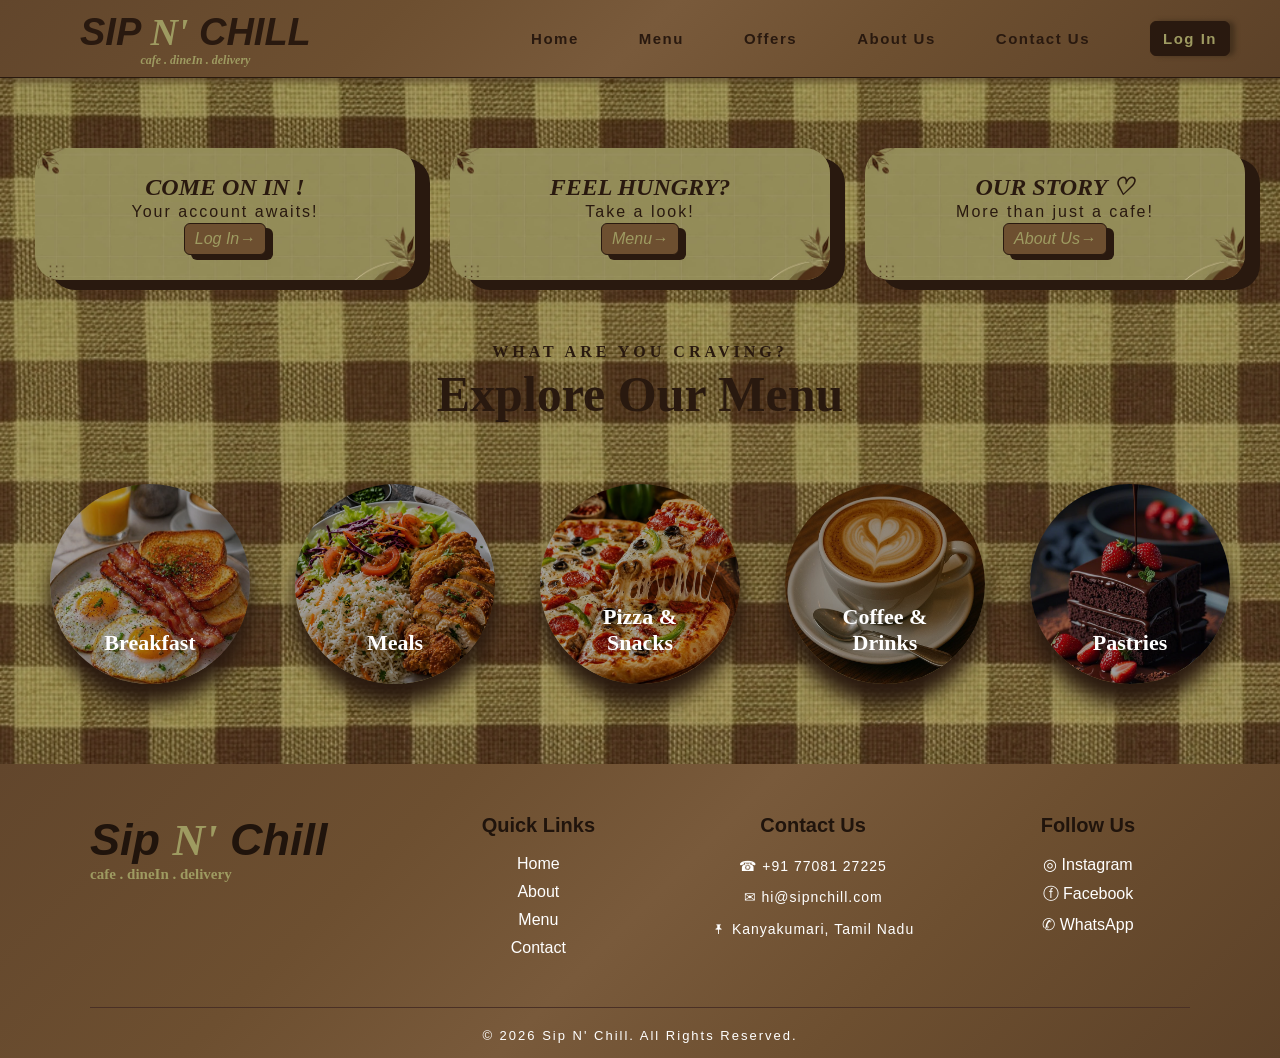
==== home.html @ 759a5cee "Add files via upload" ====
<!DOCTYPE html>
<html lang="en">
<head>
    <meta charset="UTF-8">
    <meta name="viewport" content="width=device-width, initial-scale=1.0">
    <title>SIP N' CHILL | HOME</title>
    <link rel="stylesheet" href="home.css">
</head>
<body>
    <header id="head-bar">
        <div class="logo">
        SIP   <span>N'</span>   CHILL
        <p>cafe . dineIn . delivery</p>
        </div>
    <button class="hamburger" id="hamburger">☰</button>
    <nav class="nav-bar" id="navBar">
        <a href="home.html">Home</a>
        <a href="menu.html">Menu</a>
        <a href="offers.html">Offers</a>
        <a href="about.html">About Us</a>
        <a href="contact.html">Contact Us</a>
    
    <button id="btn-log"><a href="loginfrm.html">Log In</a></button>
    </nav>
    </header>
    <section id="home-section">
    <div>
        <h1>COME ON IN !</h1>
        <p>Your account awaits!</p>
        <a href="loginfrm.html">Log In→</a>
    </div>
    <div>
        <h1>FEEL HUNGRY?</h1>
        <p>Take a look!</p>
        <a href="menu.html">Menu→</a>
    </div>

    <div>
        <h1>OUR STORY ♡</h1>
        <p>More than just a cafe!</p>
        <a href="about.html">About Us→</a>
    </div>
</section>
<section id="categories-section">
    <div class="sec-heading">
        <p>WHAT ARE YOU CRAVING?</p>
        <h1>Explore Our Menu</h1>
    </div>
    <div class="categories">
    <a href="menu.html" class="category">
    <img src="breakfast.jpeg" alt="Breakfast">
    <h3>Breakfast</h3></a>

    <a href="menu.html" class="category">
    <img src="meal.jpeg" alt="Meals">
    <h3>Meals</h3></a>

    <a href="menu.html" class="category">
    <img src="pizzaa.jpeg" alt="Pizza">
    <h3>Pizza & Snacks</h3></a>

    <a href="menu.html" class="category">
    <img src="coffee.jpeg" alt="Coffee">
    <h3>Coffee & Drinks</h3></a>

     <a href="menu.html" class="category">
    <img src="cake.jpeg" alt="Meals">
    <h3>Pastries</h3></a>
    </div>
</section>
      <footer class="footer">
    <div class="footer-container">
        <div class="footer-brand">
            <h2>Sip <span>N'</span> Chill</h2>
            <h5>cafe . dineIn . delivery</h5>
        </div>
        <div class="links">
            <h3>Quick Links</h3>
            <a href="home.html">Home</a>
            <a href="about.html">About</a>
            <a href="menu.html">Menu</a>
            <a href="contact.html">Contact</a>
        </div>
        <div class="footer-contact">
            <h3>Contact Us</h3>
            <p>☎ +91 77081 27225</p>
            <p>✉ hi@sipnchill.com</p>
            <p>🖈 Kanyakumari, Tamil Nadu</p>
        </div>
        <div class="footer-social">
            <h3>Follow Us</h3>
            <div class="icons">
                <a href="#">◎ Instagram</a>
                <a href="#">ⓕ Facebook</a>
                <a href="#">✆ WhatsApp</a>
            </div>
        </div>
    </div>
    <div class="footer-bottom">
        <p>© 2026 Sip N' Chill. All Rights Reserved.</p>
    </div>

</footer>

<script>
    const hamburger = document.getElementById("hamburger");
    const navBar = document.getElementById("navBar");

    hamburger.addEventListener("click", function () {
        navBar.classList.toggle("active");
    });
</script>
</body>
</html>
---- home.css ----
/* =====================================================
   RESET
   ===================================================== */

* {
    margin: 0;
    padding: 0;
    box-sizing: border-box;
}

html {
    scroll-behavior: smooth;
}

body {
    width: 100%;
    min-height: 100vh;

    margin: 0;

    background-image: url("crttowel.png");
    background-size: cover;
    background-position: center top;
    background-repeat: repeat-y;

    overflow-x: hidden;
}


/* =====================================================
   HEADER
   ===================================================== */

#head-bar {
    width: 100%;
    min-height: 78px;

    background: linear-gradient(
    135deg,
    #62462c 0%,
    #6d4f30 30%,
    #795a3b 50%,
    #6d4f30 70%,
    #5c4128 100%
);
    box-shadow: 0 5px 5px rgba(70, 48, 29, 0.45);
    display: flex;
    align-items: center;
    justify-content: space-between;

    padding: 7px 30px;

    position: sticky;
    top: 0;
    z-index: 1000;

    border-bottom: 1px solid #29190f;
}


/* =====================================================
   LOGO
   ===================================================== */

.logo {
    font-family: Impact, Haettenschweiler,
        'Arial Narrow Bold', sans-serif;

    font-weight: bolder;

    color: #29190f;

    font-size: 38px;

    font-style: italic;

    margin-left: 50px;
}

.logo span {
    font-family: cursive;

    color: #9e9b61;

    font-size: 38px;

    font-weight: bolder;

    font-style: italic;
}

.logo p {
    font-family: cursive;

    font-size: 12px;

    font-weight: bolder;

    font-style: italic;

    color: #9e9b61;

    line-height: 1.1;

    text-align: center;
}


/* =====================================================
   NAVIGATION
   ===================================================== */

.nav-bar {
    display: flex;

    align-items: center;

    gap: 60px;
}

.nav-bar a {
    text-decoration: none;

    color: #29190f;

    font-family: 'Lucida Sans',
        'Lucida Sans Regular',
        'Lucida Grande',
        'Lucida Sans Unicode',
        Geneva,
        Verdana,
        sans-serif;

    font-weight: bold;

    font-size: 15px;

    letter-spacing: 1.5px;

    transition: color 0.3s ease;
}

.nav-bar a:hover {
    color: #9e9b61;
}


/* =====================================================
   LOGIN BUTTON
   ===================================================== */

#btn-log {
    background-color: #29190f;

    border-radius: 6px;

    box-shadow: 5px 0 5px #46321e;

    font-family: 'Lucida Sans',
        'Lucida Sans Regular',
        'Lucida Grande',
        'Lucida Sans Unicode',
        Geneva,
        Verdana,
        sans-serif;

    font-weight: bold;

    padding: 8px 12px;

    border: 1px solid #29190f;

    margin-right: 20px;

    font-size: 14px;

    letter-spacing: 1.2px;

    cursor: pointer;
}

#btn-log a {
    text-decoration: none;

    color: #9e9b61;
}


/* =====================================================
   HAMBURGER
   ===================================================== */

.hamburger {
    display: none;

    background: none;

    border: none;

    color: #29190f;

    font-size: 30px;

    cursor: pointer;
}


/* =====================================================
   HOME CARDS
   ===================================================== */

#home-section {
    margin-top: 70px;

    display: grid;

    grid-template-columns: repeat(3, 1fr);

    gap: 35px;

    margin-left: 35px;
    margin-right: 35px;

    text-align: center;
}

#home-section div {
    background-image: url("cafebg3.jpeg");

    background-size: cover;

    background-position: center;

    border-radius: 25px;

    text-align: center;

    box-shadow: 15px 10px 0 #29190f;

    padding: 25px;

    transition: transform 0.4s ease;
}

#home-section div:hover {
    transform: translateY(-6px);

    cursor: pointer;
}

#home-section div a {
    display: inline-block;

    text-decoration: none;

    color: #9e9b61;

    background-color: #6d4f30;

    padding: 6px 10px;

    border-radius: 6px;

    font-style: oblique;

    font-family: 'Lucida Sans',
        'Lucida Sans Regular',
        'Lucida Grande',
        'Lucida Sans Unicode',
        Geneva,
        Verdana,
        sans-serif;

    box-shadow: 7px 5px 0 #29190f;

    border: 1px solid #29190f;

    transition: transform 0.3s ease;
}

#home-section div a:hover {
    transform: translateY(-2px);
}

#home-section h1 {
    font-style: oblique;

    color: #29190f;

    line-height: 1.2;

    text-align: center;
}

#home-section p {
    font-family: Verdana,
        Geneva,
        Tahoma,
        sans-serif;

    letter-spacing: 2px;

    font-weight: normal;

    color: #29190f;

    text-align: center;

    font-size: medium;

    line-height: 1.3;
}


/* =====================================================
   SECTION HEADING
   ===================================================== */

.sec-heading {
    text-align: center;

    padding: 0 20px;
}

.sec-heading p {
    font-weight: bold;

    color: #29190f;

    letter-spacing: 4px;

    margin-top: 60px;

    line-height: 1.5;
}

.sec-heading h1 {
    text-align: center;

    color: #29190f;

    line-height: 1.2;

    font-size: 50px;
}


/* =====================================================
   CATEGORIES
   ===================================================== */

.categories {
    display: grid;

    grid-template-columns: repeat(5, 1fr);

    gap: 25px;

    margin: 60px 40px 0;

    justify-items: center;
}

.category {
    position: relative;

    width: 200px;
    height: 200px;

    overflow: hidden;

    border-radius: 50%;

    box-shadow: 0 20px 20px #29190f;
}

.category img {
    width: 100%;
    height: 100%;

    object-fit: cover;

    transition: transform 0.5s ease;

    filter: brightness(65%);
}

.category img:hover {
    transform: scale(1.08);
}

.category h3 {
    position: absolute;

    text-align: center;

    bottom: 0;

    left: 0;
    right: 0;

    padding:28px;

    color: white;

    font-size: 22px;

    background: transparent;
}


/* =====================================================
   FOOTER
   ===================================================== */

.footer {
    margin-top: 80px;

    background:
 linear-gradient(
    135deg,
    #62462c 0%,
    #6d4f30 30%,
    #795a3b 50%,
    #6d4f30 70%,
    #5c4128 100%
);

    color: #9e9b61;

    padding: 50px 15px 15px;
}

.footer-container {
    width: 100%;

    max-width: 1100px;

    display: grid;

    grid-template-columns:
        1.5fr 1fr 1.3fr 1fr;

    gap: 40px;

    margin: auto;
}

.footer h2 {
    font-family: Impact,
        Haettenschweiler,
        'Arial Narrow Bold',
        sans-serif;

    font-weight: bolder;

    color: #20140c;

    font-size: 45px;

    font-style: italic;

    margin: 0;
}

.footer span {
    font-family: cursive;

    color: #9e9b61;

    font-size: 45px;

    font-weight: bolder;

    font-style: italic;
}

.footer h5 {
    font-family: cursive;

    font-size: 15px;

    font-weight: bolder;

    color: #9e9b61;

    margin: 0 0 4px;
}

.footer h3 {
    margin: 0 0 18px;

    color: #20140c;
    text-align: center;

    font-size: 20px;

    font-family: 'Gill Sans',
        'Gill Sans MT',
        Calibri,
        'Trebuchet MS',
        sans-serif;
}


.footer-contact p {
    color: white;

    line-height: 1.7;

    font-size: 14px;

    margin: 8px 0;
    text-align: center;
    letter-spacing: 1px;

    font-family: 'Gill Sans',
        'Gill Sans MT',
        Calibri,
        'Trebuchet MS',
        sans-serif;
}

.footer-brand p {
    max-width: 280px;
}

.links {
    display: flex;

    flex-direction: column;
}

.links a {
    color: white;

    text-decoration: none;

    margin-bottom: 10px;

    transition: 0.3s;

    font-family: 'Gill Sans',
        'Gill Sans MT',
        Calibri,
        'Trebuchet MS',
        sans-serif;
    text-align: center;
}

.links a:hover {
    color: #967866;

    padding-left: 5px;
}

.icons {
    display: flex;

    flex-direction: column;

    gap: 10px;
}

.icons a {
    color: white;
    text-align: center;
    text-decoration: none;

    transition: 0.3s;

    font-family: 'Gill Sans',
        'Gill Sans MT',
        Calibri,
        'Trebuchet MS',
        sans-serif;
}

.icons a:hover {
    color: #967866;

    padding-left: 5px;
}

.footer-bottom {
    max-width: 1100px;

    margin: 40px auto 0;

    padding-top: 20px;

    border-top: 1px solid #4a3025;

    text-align: center;
}

.footer-bottom p {
    margin: 0;

    font-size: 13px;

    color: white;

    font-family: 'Gill Sans',
        'Gill Sans MT',
        Calibri,
        'Trebuchet MS',
        sans-serif;

    letter-spacing: 2px;
}


/* =====================================================
   LARGE TABLET
   901px - 1100px
   ===================================================== */

@media (min-width: 901px) and (max-width: 1100px) {

    /* HEADER */
    #head-bar {
        min-height: 75px;
        padding: 7px 20px;
    }

    .logo {
        margin-left: 20px;
        font-size: 32px;
    }

    .logo span {
        font-size: 32px;
    }

    .logo p {
        font-size: 10px;
    }

    .nav-bar {
        gap: 30px;
    }

    .nav-bar a {
        font-size: 13px;
        letter-spacing: 1px;
    }

    #btn-log {
        margin-right: 5px;
        font-size: 13px;
    }


    /* HOME */
    #home-section {
        grid-template-columns: repeat(3, 1fr);
        gap:25px;
        margin-left: 25px;
        margin-right: 25px;
    }

    #home-section div {
        padding: 20px;
    }

    #home-section h1 {
        font-size: 27px;
    }

    #home-section p {
        font-size: 14px;
    }


    /* SECTION HEADING */
    .sec-heading h1 {
        font-size: 45px;
    }


    /* CATEGORIES */
    .categories {
        grid-template-columns: repeat(3, 1fr);
        row-gap:60px;
        column-gap:10px;
        margin-left: 30px;
        margin-right: 30px;
    }

    .category {
        width: 200px;
        height: 200px;
    }


    /* FOOTER */
    .footer-container {
        grid-template-columns: repeat(4, 1fr);
        gap:4px;
        max-width:1100px;
    }
    .footer-brand h2{
        margin-top:40px;
        font-size:32px;
        text-align: center;
    }
    .footer-brand h5{
        font-size: 9px;
        text-align: center;
    }
    .footer-brand span{
        font-size:32px;
        
    }
}


/* =====================================================
   TABLET
   769px - 900px
   ===================================================== */

@media (min-width: 769px) and (max-width: 900px) {

    /* HEADER */
    #head-bar {
        min-height: 72px;
        padding: 7px 15px;
    }

    .logo {
        margin-left: 10px;
        font-size: 28px;
    }

    .logo span {
        font-size: 28px;
    }

    .logo p {
        font-size: 9px;
    }

    .nav-bar {
        gap: 18px;
    }

    .nav-bar a {
        font-size: 12px;
        letter-spacing: 1px;
    }

    #btn-log {
        font-size: 12px;
        padding: 7px 9px;
        margin-right: 0;
    }


    /* HOME */
    #home-section {
        grid-template-columns: repeat(3, 1fr);
        gap:20px;
        margin-left: 18px;
        margin-right: 18px;
    }

    #home-section div {
        padding: 18px 12px;
    }

    #home-section h1 {
        font-size: 24px;
    }

    #home-section p {
        font-size: 13px;
        letter-spacing: 1px;
    }


    /* SECTION HEADING */
    .sec-heading p {
        font-size: 13px;
        letter-spacing: 3px;
    }

    .sec-heading h1 {
        font-size: 40px;
    }


    /* CATEGORIES */
    .categories {
        grid-template-columns: repeat(3, 1fr);
        row-gap:60px;
        column-gap:5px;
        margin: 50px 20px 0;
    }

    .category {
        width: 190px;
        height: 190px;
    }

    .category h3 {
        font-size: 18px;
        padding: 20px;
    }


    /* FOOTER */
    .footer-container {
        grid-template-columns: repeat(4, 1fr);
        gap:60px;
        padding: 0 25px;
    }
    .footer-brand h2{
        margin-top:40px;
        font-size:29px;
        text-align: center;
    }
    .footer-brand h5{
        font-size: 9px;
        text-align: center;
    }
    .footer-brand span{
        font-size:29px;
        
    }
    .footer-contact p{
        font-size: 10px;
    }
}


/* =====================================================
   MOBILE
   601px - 768px
   ===================================================== */

@media (min-width: 601px) and (max-width: 768px) {

    /* HEADER */
    #head-bar {
        min-height: 70px;
        padding: 7px 18px;
    }

    .logo {
        margin-left: 0;
        font-size: 26px;
    }

    .logo span {
        font-size: 26px;
    }

    .logo p {
        font-size: 8px;
    }

    /* Hide desktop navigation */
    .nav-bar {
        display: none;

        position: absolute;
        top: 100%;
        right: 0;
        width:180px;
        flex-direction: column;
        align-items: center;
        gap: 0;
        padding: 8px 18px;

        background: linear-gradient(
            135deg,
            #62462c 0%,
            #6d4f30 30%,
            #795a3b 50%,
            #6d4f30 70%,
            #5c4128 100%
        );

        box-shadow: 0 8px 15px rgba(41, 25, 15, 0.4);

        border-top: 1px solid #29190f;
    }


    /* DROPDOWN OPEN */

    .nav-bar.active {
        display: flex;
    }


    /* NAVIGATION LINKS */

    .nav-bar a {
        width: 100%;

        padding: 14px 0;

        text-align: center;

        font-size: 15px;
    }

    .nav-bar a:hover {
        background-color: rgba(41, 25, 15, 0.15);

        color: #9e9b61;
    }


    /* LOGIN BUTTON */

    #btn-log {
        margin: 10px 0;

        padding: 8px 20px;
    }



    /* Show hamburger */
    .hamburger {
        display: block;
        font-size: 30px;
    }


    /* HOME */
    #home-section {
        margin-top: 40px;
        grid-template-columns:1fr;
        gap: 30px;
        margin-left: 62px;
        margin-right: 50px;
    }

    #home-section div {
        width:450px;
        min-height: 150px;
        padding: 25px 20px;
        box-shadow: 10px 8px 0 #29190f;
        align-items: center;
    }

    #home-section h1 {
        font-size: 28px;
    }

    #home-section p {
        font-size: 14px;
        line-height: 1.5;
    }


    /* SECTION HEADING */
    .sec-heading {
        padding: 0 20px;
    }

    .sec-heading p {
        margin-top: 50px;
        font-size: 12px;
        letter-spacing: 3px;
    }

    .sec-heading h1 {
        font-size: 38px;
    }


    /* CATEGORIES */
    .categories {
        grid-template-columns: repeat(2, 1fr);
        column-gap:20px;
        row-gap: 40px;
        margin: 40px 25px 0;
    }

    .category {
        width: 180px;
        height: 180px;
    }

    .category h3 {
        font-size: 17px;
    }


    /* FOOTER */
    .footer {
        margin-top: 60px;
    }

    .footer-container {
        grid-template-columns: 1fr;
        gap: 30px;
        text-align: center;
        padding: 0 25px;
    }

    .footer-brand p {
        max-width: 100%;
        margin: auto;
    }

    .links,
    .icons {
        align-items: center;
    }

    .footer h2,
    .footer span {
        font-size: 38px;
    }
}


/* =====================================================
   SMALL MOBILE
   481px - 600px
   ===================================================== */

@media (min-width: 481px) and (max-width: 600px) {

    /* HEADER */
    #head-bar {
        min-height: 68px;
        padding: 6px 15px;
    }

    .logo {
        font-size: 23px;
    }

    .logo span {
        font-size: 23px;
    }

    .logo p {
        font-size: 7px;
    }
    .nav-bar {
        display: none;

        position: absolute;
        top: 100%;
        right: 0;
        width:180px;
        flex-direction: column;
        align-items: center;
        gap: 0;
        padding: 8px 0;

        background: linear-gradient(
            135deg,
            #62462c 0%,
            #6d4f30 30%,
            #795a3b 50%,
            #6d4f30 70%,
            #5c4128 100%
        );

        box-shadow: 0 8px 15px rgba(41, 25, 15, 0.4);

        border-top: 1px solid #29190f;
    }


    /* DROPDOWN OPEN */

    .nav-bar.active {
        display: flex;
    }


    /* NAVIGATION LINKS */

    .nav-bar a {
        width: 100%;

        padding: 14px 0;

        text-align: center;

        font-size: 12px;
    }

    .nav-bar a:hover {
        background-color: rgba(41, 25, 15, 0.15);

        color: #9e9b61;
    }


    /* LOGIN BUTTON */

    #btn-log {
        margin: 10px 0;

        padding: 8px 20px;
    }

    .hamburger {
        display: block;
        font-size: 27px;
    }
    /* HOME */
    #home-section {
        grid-template-columns:1fr;
        margin-top: 35px;
        margin-left: 15px;
        margin-right: 15px;
        gap: 25px;
    }

    #home-section div {
        min-height: 110px;
        padding: 20px 10px;
    }

    #home-section h1 {
        font-size: 25px;
    }

    #home-section p {
        font-size: 13px;
        line-height: 1.5;
    }


    /* HEADING */
    .sec-heading p {
        margin-top: 45px;
        font-size: 10px;
        letter-spacing: 2px;
    }

    .sec-heading h1 {
        font-size: 32px;
    }


    /* CATEGORIES */
    .categories {
        grid-template-columns: repeat(2,1fr);
        row-gap: 40px;
        column-gap: 10px;
        margin: 35px 15px 0;
    }

    .category {
        width: 170px;
        height: 170px;
    }

    .category h3 {
        font-size: 15px;
        padding: 20px;
    }


    /* FOOTER */
    .footer {
        padding: 40px 15px 15px;
    }

    .footer-container {
        grid-template-columns: 1fr;
        gap: 25px;
        text-align: center;
    }

    .footer-brand p {
        max-width: 100%;
        margin: auto;
    }

    .links,
    .icons {
        align-items: center;
    }

    .footer h2,
    .footer span {
        font-size: 32px;
    }

    .footer h3 {
        font-size: 18px;
    }

    .footer-contact p,
    .links a,
    .icons a {
        font-size: 13px;
    }
}


/* =====================================================
   EXTRA SMALL MOBILE
   361px - 480px
   ===================================================== */

@media (min-width: 361px) and (max-width: 480px) {

    /* HEADER */
    #head-bar {
        min-height: 65px;
        padding: 5px 12px;
    }

    .logo {
        font-size: 22px;
    }

    .logo span {
        font-size: 22px;
    }

    .logo p {
        font-size: 7px;
    }
    .nav-bar {
        display: none;

        position: absolute;
        top: 100%;
        right: 0;
        width:180px;
        flex-direction: column;
        align-items: center;
        gap: 0;
        padding: 8px 0;

        background: linear-gradient(
            135deg,
            #62462c 0%,
            #6d4f30 30%,
            #795a3b 50%,
            #6d4f30 70%,
            #5c4128 100%
        );

        box-shadow: 0 8px 15px rgba(41, 25, 15, 0.4);

        border-top: 1px solid #29190f;
    }


    /* DROPDOWN OPEN */

    .nav-bar.active {
        display: flex;
    }


    /* NAVIGATION LINKS */

    .nav-bar a {
        width: 100%;

        padding: 14px 0;

        text-align: center;

        font-size: 12px;
    }

    .nav-bar a:hover {
        background-color: rgba(41, 25, 15, 0.15);

        color: #9e9b61;
    }


    /* LOGIN BUTTON */

    #btn-log {
        margin: 10px 0;

        padding: 8px 20px;
    }


    .hamburger {
        display: block;
        font-size: 25px;
    }


    /* HOME */
    #home-section {
        grid-template-columns: 1fr;
        margin-top: 30px;
        margin-left: 12px;
        margin-right: 12px;
        gap: 22px;
    }

    #home-section div {
        min-height: 100px;
        padding: 20px 10px;
        border-radius: 20px;
        box-shadow: 8px 7px 0 #29190f;
    }

    #home-section h1 {
        font-size: 23px;
    }

    #home-section p {
        font-size: 12px;
        letter-spacing: 1px;
    }


    /* HEADING */
    .sec-heading {
        padding: 0 12px;
    }

    .sec-heading p {
        margin-top: 40px;
        font-size: 9px;
        letter-spacing: 1.5px;
    }

    .sec-heading h1 {
        font-size: 28px;
    }


    /* CATEGORIES */
    .categories {
        grid-template-columns: repeat(2, 1fr);
        row-gap:35px;
        column-gap:6px;
        margin: 30px 10px 0;
    }

    .category {
        width: 155px;
        height: 155px;
    }

    .category h3 {
        font-size: 14px;
        padding: 18px;
    }


    /* FOOTER */
    .footer {
        padding: 40px 15px 15px;
    }

    .footer-container {
        grid-template-columns: 1fr;
        gap: 25px;
        text-align: center;
    }

    .footer-brand p {
        max-width: 100%;
        margin: auto;
    }

    .links,
    .icons {
        align-items: center;
    }

    .footer h2,
    .footer span {
        font-size: 28px;
    }

    .footer h3 {
        font-size: 17px;
    }

    .footer-contact p,
    .links a,
    .icons a {
        font-size: 12px;
    }
}


/* =====================================================
   VERY SMALL MOBILE
   0px - 360px
   ===================================================== */

@media (max-width: 360px) {

    /* HEADER */
    #head-bar {
        min-height: 62px;
        padding: 5px 10px;
    }

    .logo {
        margin-left: 0;
        font-size: 18px;
    }

    .logo span {
        font-size: 18px;
    }

    .logo p {
        font-size: 5px;
    }
    .nav-bar {
        display: none;

        position: absolute;
        top: 100%;
        right: 0;
        width:180px;
        flex-direction: column;
        align-items: center;
        gap: 0;
        padding: 8px 0;

        background: linear-gradient(
            135deg,
            #62462c 0%,
            #6d4f30 30%,
            #795a3b 50%,
            #6d4f30 70%,
            #5c4128 100%
        );

        box-shadow: 0 8px 15px rgba(41, 25, 15, 0.4);

        border-top: 1px solid #29190f;
    }


    /* DROPDOWN OPEN */

    .nav-bar.active {
        display: flex;
    }


    /* NAVIGATION LINKS */

    .nav-bar a {
        width: 100%;

        padding: 14px 0;

        text-align: center;

        font-size: 12px;
    }

    .nav-bar a:hover {
        background-color: rgba(41, 25, 15, 0.15);

        color: #9e9b61;
    }


    /* LOGIN BUTTON */

    #btn-log {
        margin: 10px 0;

        padding: 8px 20px;
    }
    .hamburger {
        display: block;
        font-size: 23px;
    }


    /* HOME */
    #home-section {
        grid-template-columns: 1fr;
        margin-top: 25px;
        margin-left: 10px;
        margin-right: 10px;
        gap: 20px;
    }

    #home-section div {
        min-height: 80px;
        padding: 15px 5px;
        border-radius: 18px;
        box-shadow: 7px 6px 0 #29190f;
    }

    #home-section h1 {
        font-size: 20px;
    }

    #home-section p {
        font-size: 11px;
        line-height: 1.4;
        letter-spacing: 0.5px;
    }

    #home-section div a {
        padding: 5px 8px;
        font-size: 12px;
    }


    /* HEADING */
    .sec-heading {
        padding: 0 10px;
    }

    .sec-heading p {
        margin-top: 35px;
        font-size: 8px;
        letter-spacing: 1px;
    }

    .sec-heading h1 {
        font-size: 25px;
    }


    /* CATEGORIES */
    .categories {
        grid-template-columns: 1fr 1fr;
        column-gap: 2px;
        row-gap: 40px;
        margin: 25px 8px 0;
    }

    .category {
        width: 140px;
        height: 140px;
    }

    .category h3 {
        font-size: 12px;
        padding: 15px;
    }


    /* FOOTER */
    .footer {
        margin-top: 45px;
        padding: 35px 10px 12px;
    }

    .footer-container {
        grid-template-columns: 1fr;
        gap: 22px;
        text-align: center;
    }

    .footer-brand p {
        max-width: 100%;
        margin: auto;
    }

    .links,
    .icons {
        align-items: center;
    }

    .footer h2,
    .footer span {
        font-size: 25px;
    }

    .footer h3 {
        font-size: 16px;
    }

    .footer-contact p,
    .links a,
    .icons a {
        font-size: 11px;
    }

    .footer-bottom {
        margin-top: 30px;
        padding-top: 15px;
    }

    .footer-bottom p {
        font-size: 10px;
        letter-spacing: 1px;
    }
}
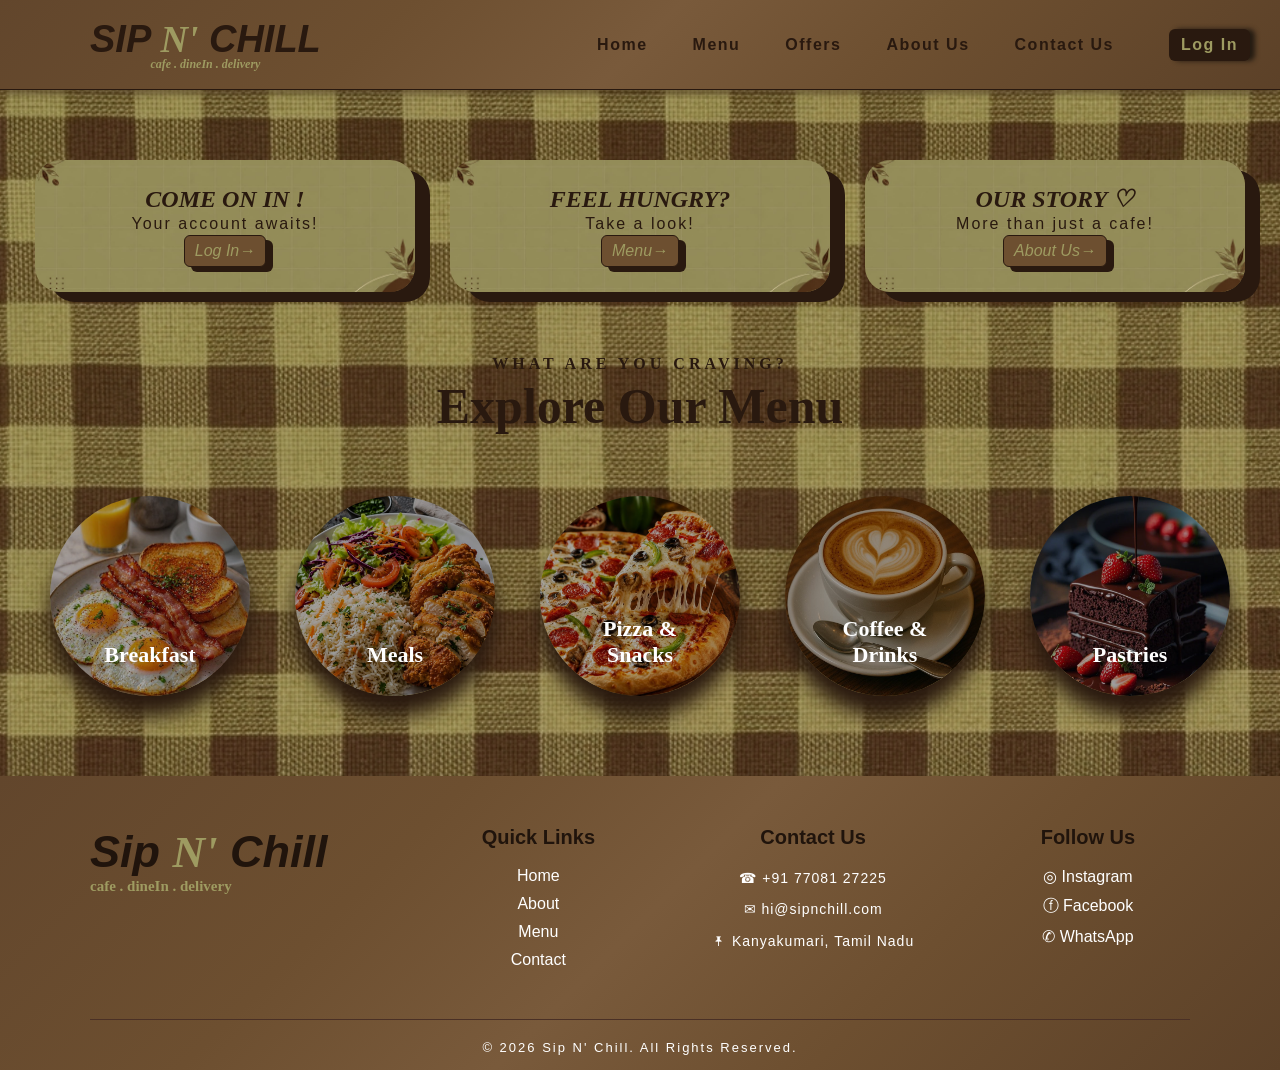
==== commit 6c8faf6e: "Add category links to menu sections in home.html Updated the home.html file to include new section l" ====
--- a/home.html
+++ b/home.html
@@ -47,23 +47,23 @@
         <h1>Explore Our Menu</h1>
     </div>
     <div class="categories">
-    <a href="menu.html" class="category">
+    <a href="menu.html#breakfast" class="category">
     <img src="breakfast.jpeg" alt="Breakfast">
     <h3>Breakfast</h3></a>
 
-    <a href="menu.html" class="category">
+    <a href="menu.html#meals" class="category">
     <img src="meal.jpeg" alt="Meals">
     <h3>Meals</h3></a>
 
-    <a href="menu.html" class="category">
+    <a href="menu.html#pizza" class="category">
     <img src="pizzaa.jpeg" alt="Pizza">
     <h3>Pizza & Snacks</h3></a>
 
-    <a href="menu.html" class="category">
+    <a href="menu.html#drinks" class="category">
     <img src="coffee.jpeg" alt="Coffee">
     <h3>Coffee & Drinks</h3></a>
 
-     <a href="menu.html" class="category">
+     <a href="menu.html#pastries" class="category">
     <img src="cake.jpeg" alt="Meals">
     <h3>Pastries</h3></a>
     </div>
@@ -111,4 +111,5 @@
     });
 </script>
 </body>
-</html>+</html>
+</html>
--- a/home.css
+++ b/home.css
@@ -29,30 +29,34 @@
 
 /* =====================================================
    HEADER
-   ===================================================== */
+===================================================== */
 
 #head-bar {
-    width: 100%;
-    min-height: 78px;
-
-    background: linear-gradient(
-    135deg,
-    #62462c 0%,
-    #6d4f30 30%,
-    #795a3b 50%,
-    #6d4f30 70%,
-    #5c4128 100%
-);
-    box-shadow: 0 5px 5px rgba(70, 48, 29, 0.45);
+    min-height: 90px;
+
+    background:
+        linear-gradient(
+            135deg,
+            #62462c 0%,
+            #6d4f30 30%,
+            #795a3b 50%,
+            #6d4f30 70%,
+            #5c4128 100%
+        );
+
+    box-shadow:
+        0 5px 5px rgba(70, 48, 29, 0.45);
+
     display: flex;
     align-items: center;
     justify-content: space-between;
 
-    padding: 7px 30px;
+    padding: 8px 30px;
 
     position: sticky;
     top: 0;
-    z-index: 1000;
+
+    z-index: 3000;
 
     border-bottom: 1px solid #29190f;
 }
@@ -60,11 +64,14 @@
 
 /* =====================================================
    LOGO
-   ===================================================== */
+===================================================== */
 
 .logo {
-    font-family: Impact, Haettenschweiler,
-        'Arial Narrow Bold', sans-serif;
+    font-family:
+        Impact,
+        Haettenschweiler,
+        'Arial Narrow Bold',
+        sans-serif;
 
     font-weight: bolder;
 
@@ -74,7 +81,9 @@
 
     font-style: italic;
 
-    margin-left: 50px;
+    margin-left: 60px;
+
+    white-space: nowrap;
 }
 
 .logo span {
@@ -96,26 +105,26 @@
 
     font-weight: bolder;
 
-    font-style: italic;
-
     color: #9e9b61;
 
     line-height: 1.1;
 
     text-align: center;
+
+    margin-top: -3px;
 }
 
 
 /* =====================================================
    NAVIGATION
-   ===================================================== */
+===================================================== */
 
 .nav-bar {
     display: flex;
 
+    gap: 45px;
+
     align-items: center;
-
-    gap: 60px;
 }
 
 .nav-bar a {
@@ -123,7 +132,8 @@
 
     color: #29190f;
 
-    font-family: 'Lucida Sans',
+    font-family:
+        'Lucida Sans',
         'Lucida Sans Regular',
         'Lucida Grande',
         'Lucida Sans Unicode',
@@ -131,13 +141,13 @@
         Verdana,
         sans-serif;
 
-    font-weight: bold;
-
-    font-size: 15px;
+    font-weight: bolder;
+
+    font-size: 16px;
 
     letter-spacing: 1.5px;
 
-    transition: color 0.3s ease;
+    transition: 0.3s ease;
 }
 
 .nav-bar a:hover {
@@ -147,16 +157,18 @@
 
 /* =====================================================
    LOGIN BUTTON
-   ===================================================== */
+===================================================== */
 
 #btn-log {
     background-color: #29190f;
 
     border-radius: 6px;
 
-    box-shadow: 5px 0 5px #46321e;
-
-    font-family: 'Lucida Sans',
+    box-shadow:
+        5px 0 5px #241b12;
+
+    font-family:
+        'Lucida Sans',
         'Lucida Sans Regular',
         'Lucida Grande',
         'Lucida Sans Unicode',
@@ -166,17 +178,15 @@
 
     font-weight: bold;
 
-    padding: 8px 12px;
-
-    border: 1px solid #29190f;
-
-    margin-right: 20px;
+    padding: 7px 12px;
+
+    border: none;
+
+    margin-left: 10px;
 
     font-size: 14px;
 
     letter-spacing: 1.2px;
-
-    cursor: pointer;
 }
 
 #btn-log a {
@@ -188,7 +198,7 @@
 
 /* =====================================================
    HAMBURGER
-   ===================================================== */
+===================================================== */
 
 .hamburger {
     display: none;
@@ -203,7 +213,6 @@
 
     cursor: pointer;
 }
-
 
 /* =====================================================
    HOME CARDS
@@ -1599,4 +1608,5 @@
         font-size: 10px;
         letter-spacing: 1px;
     }
-}+}
+}
